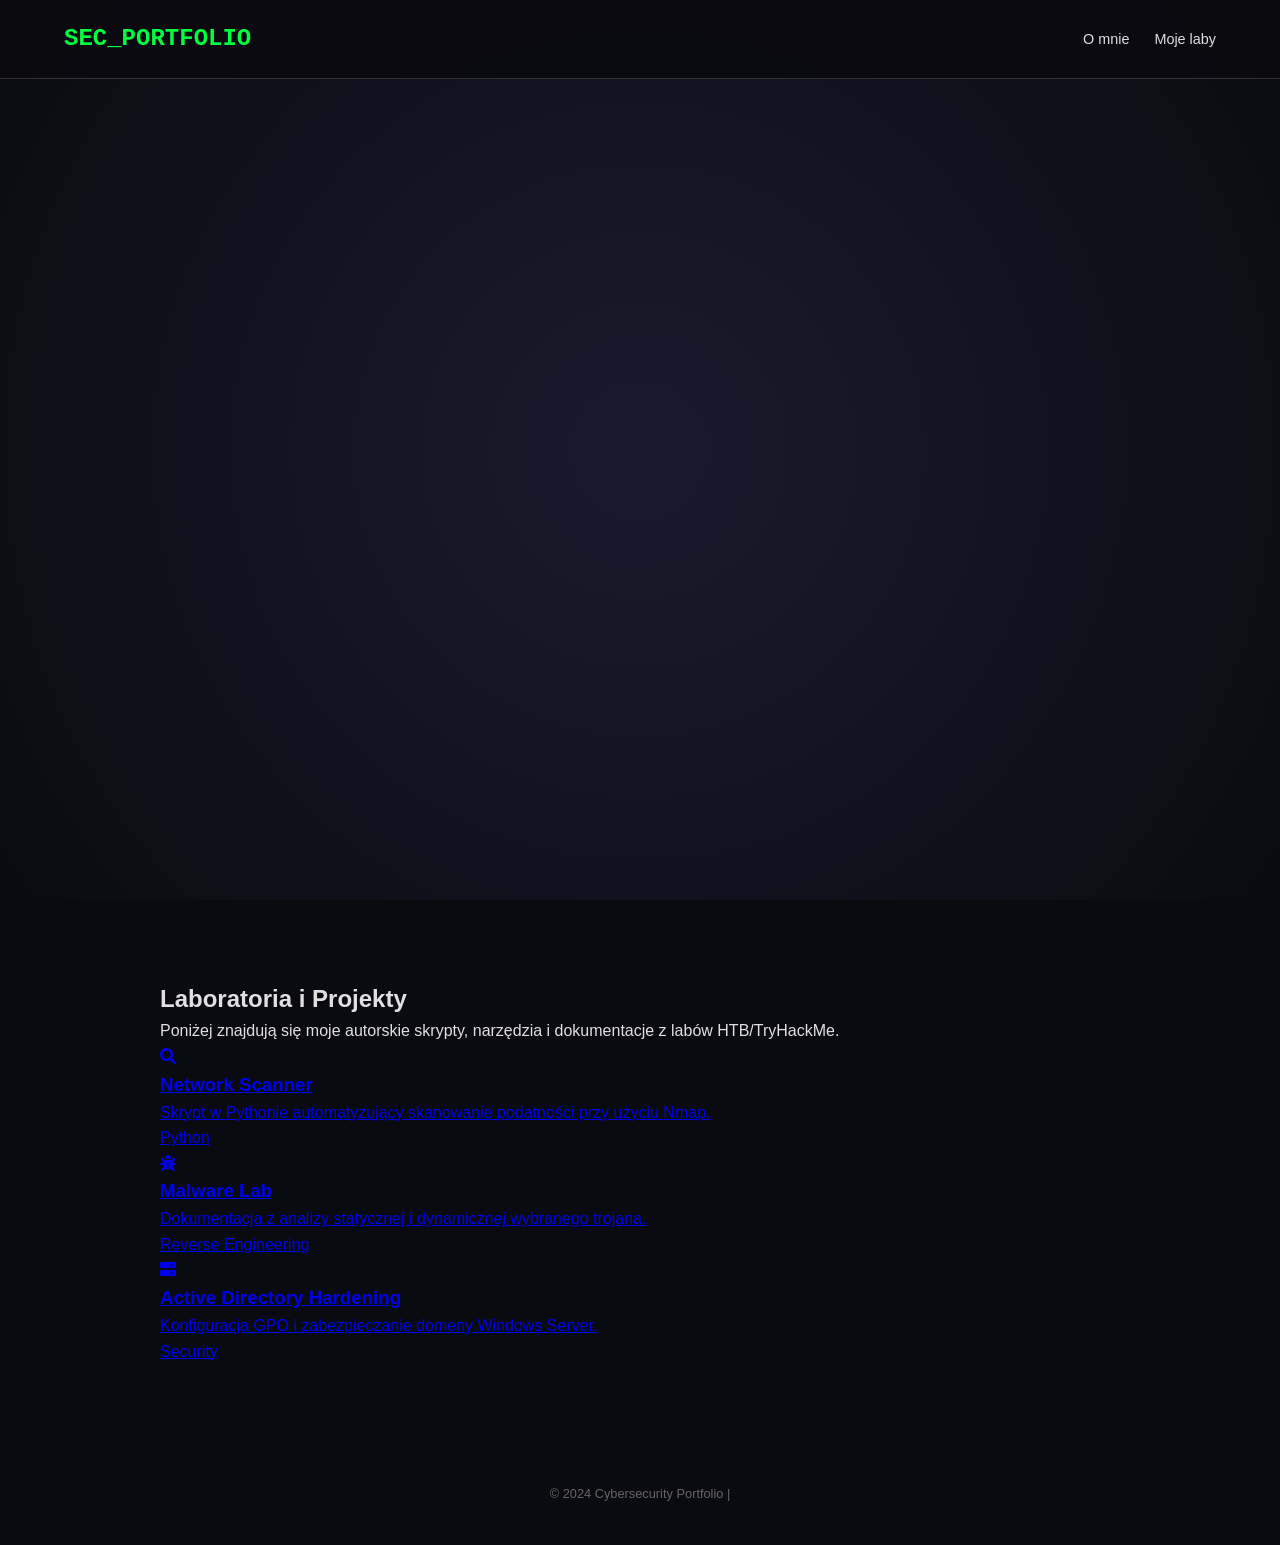
==== labs.html @ 0695f40d "Create labs.html" ====
<!DOCTYPE html>
<html lang="pl">
<head>
    <meta charset="UTF-8">
    <meta name="viewport" content="width=device-width, initial-scale=1.0">
    <title>Cyber Portfolio | Moje Laby</title>
    <link rel="stylesheet" href="style.css">
    <link rel="stylesheet" href="https://cdnjs.cloudflare.com/ajax/libs/font-awesome/6.0.0/css/all.min.css">
</head>
<body>

    <header>
        <nav class="navbar">
            <div class="logo">SEC<span>_PORTFOLIO</span></div>
            <ul class="nav-links">
                <li><a href="index.html">O mnie</a></li>
                <li><a href="labs.html" class="active">Moje laby</a></li>
            </ul>
        </nav>
    </header>

    <main class="container">
        <section id="labs">
            <h1 class="section-title">Laboratoria i Projekty</h1>
            <p class="description">Poniżej znajdują się moje autorskie skrypty, narzędzia i dokumentacje z labów HTB/TryHackMe.</p>

            <div class="labs-grid">
                <!-- Lab 1 -->
                <a href="https://github.com/twoj-user/lab-nmap" class="lab-card">
                    <div class="lab-icon"><i class="fas fa-search"></i></div>
                    <h3>Network Scanner</h3>
                    <p>Skrypt w Pythonie automatyzujący skanowanie podatności przy użyciu Nmap.</p>
                    <span class="tech-tag">Python</span>
                </a>

                <!-- Lab 2 -->
                <a href="https://github.com/twoj-user/malware-analysis" class="lab-card">
                    <div class="lab-icon"><i class="fas fa-bug"></i></div>
                    <h3>Malware Lab</h3>
                    <p>Dokumentacja z analizy statycznej i dynamicznej wybranego trojana.</p>
                    <span class="tech-tag">Reverse Engineering</span>
                </a>

                <!-- Lab 3 -->
                <a href="https://github.com/twoj-user/ad-hardening" class="lab-card">
                    <div class="lab-icon"><i class="fas fa-server"></i></div>
                    <h3>Active Directory Hardening</h3>
                    <p>Konfiguracja GPO i zabezpieczanie domeny Windows Server.</p>
                    <span class="tech-tag">Security</span>
                </a>
            </div>
        </section>
    </main>

    <footer>
        <p>&copy; 2024 Cybersecurity Portfolio | <span id="clock"></span></p>
    </footer>

    <script src="script.js"></script>
</body>
</html>
---- style.css ----
:root {
    --bg-color: #0a0b10;
    --bg-alt: #11141d;
    --accent-color: #00ff41; /* Klasyczna zieleń terminala */
    --text-color: #e0e0e0;
    --font-mono: 'Courier New', Courier, monospace;
}

* {
    margin: 0;
    padding: 0;
    box-sizing: border-box;
}

body {
    background-color: var(--bg-color);
    color: var(--text-color);
    font-family: 'Segoe UI', Tahoma, Geneva, Verdana, sans-serif;
    line-height: 1.6;
    scroll-behavior: smooth;
}

.container {
    max-width: 1000px;
    margin: 0 auto;
    padding: 80px 20px;
}

/* Nawigacja */
nav {
    display: flex;
    justify-content: space-between;
    align-items: center;
    padding: 20px 5%;
    background: rgba(10, 11, 16, 0.9);
    position: fixed;
    width: 100%;
    top: 0;
    z-index: 1000;
    border-bottom: 1px solid #333;
}

nav .logo {
    font-family: var(--font-mono);
    font-weight: bold;
    font-size: 1.5rem;
    color: var(--accent-color);
}

nav ul {
    display: flex;
    list-style: none;
}

nav ul li a {
    color: var(--text-color);
    text-decoration: none;
    margin-left: 25px;
    transition: 0.3s;
    font-size: 0.9rem;
}

nav ul li a:hover {
    color: var(--accent-color);
}

/* Hero Section */
header {
    height: 100vh;
    display: flex;
    align-items: center;
    justify-content: center;
    text-align: center;
    background: radial-gradient(circle, #1a1a2e 0%, #0a0b10 100%);
}

header h1 {
    font-family: var(--font-mono);
    font-size: 2.5rem;
    margin-bottom: 10px;
}

.status-bar {
    background: #1e1e1e;
    padding: 10px 20px;
    border-radius: 5px;
    display: inline-block;
    margin: 20px 0;
    border: 1px solid #333;
}

.dot {
    height: 10px;
    width: 10px;
    border-radius: 50%;
    display: inline-block;
    margin-right: 5px;
}

.red { background: #ff5f56; }
.yellow { background: #ffbd2e; }
.green { background: #27c93f; }

.status-text {
    font-family: var(--font-mono);
    font-size: 0.8rem;
    margin-left: 10px;
}

.btn {
    display: inline-block;
    padding: 12px 30px;
    border: 1px solid var(--accent-color);
    color: var(--accent-color);
    text-decoration: none;
    margin-top: 20px;
    transition: 0.3s;
}

.btn:hover {
    background: var(--accent-color);
    color: #000;
}

/* Sekcje */
h2 {
    font-family: var(--font-mono);
    color: var(--accent-color);
    margin-bottom: 30px;
}

.bg-alt {
    background-color: var(--bg-alt);
}

/* Umiejętności */
.skills-grid {
    display: grid;
    grid-template-columns: repeat(auto-fit, minmax(200px, 1fr));
    gap: 20px;
}

.skill-card {
    background: #1a1a2e;
    padding: 30px;
    border-radius: 8px;
    text-align: center;
    transition: transform 0.3s;
}

.skill-card:hover {
    transform: translateY(-10px);
    border: 1px solid var(--accent-color);
}

.skill-card i {
    font-size: 2.5rem;
    color: var(--accent-color);
    margin-bottom: 15px;
}

/* Projekty */
.projects-grid {
    display: grid;
    grid-template-columns: repeat(auto-fit, minmax(300px, 1fr));
    gap: 30px;
}

.project-item {
    border-left: 3px solid var(--accent-color);
    background: var(--bg-alt);
    padding: 20px;
}

.link {
    color: var(--accent-color);
    text-decoration: none;
    font-weight: bold;
    display: block;
    margin-top: 15px;
}

/* Kontakt */
.contact-links {
    display: flex;
    gap: 30px;
    justify-content: center;
    font-size: 1.2rem;
}

.contact-links a {
    color: var(--text-color);
    text-decoration: none;
    transition: 0.3s;
}

.contact-links a:hover {
    color: var(--accent-color);
}

footer {
    text-align: center;
    padding: 40px;
    font-size: 0.8rem;
    color: #666;
}

@media (max-width: 768px) {
    nav ul { display: none; } /* Uproszczenie dla mobile */
    header h1 { font-size: 1.8rem; }
}
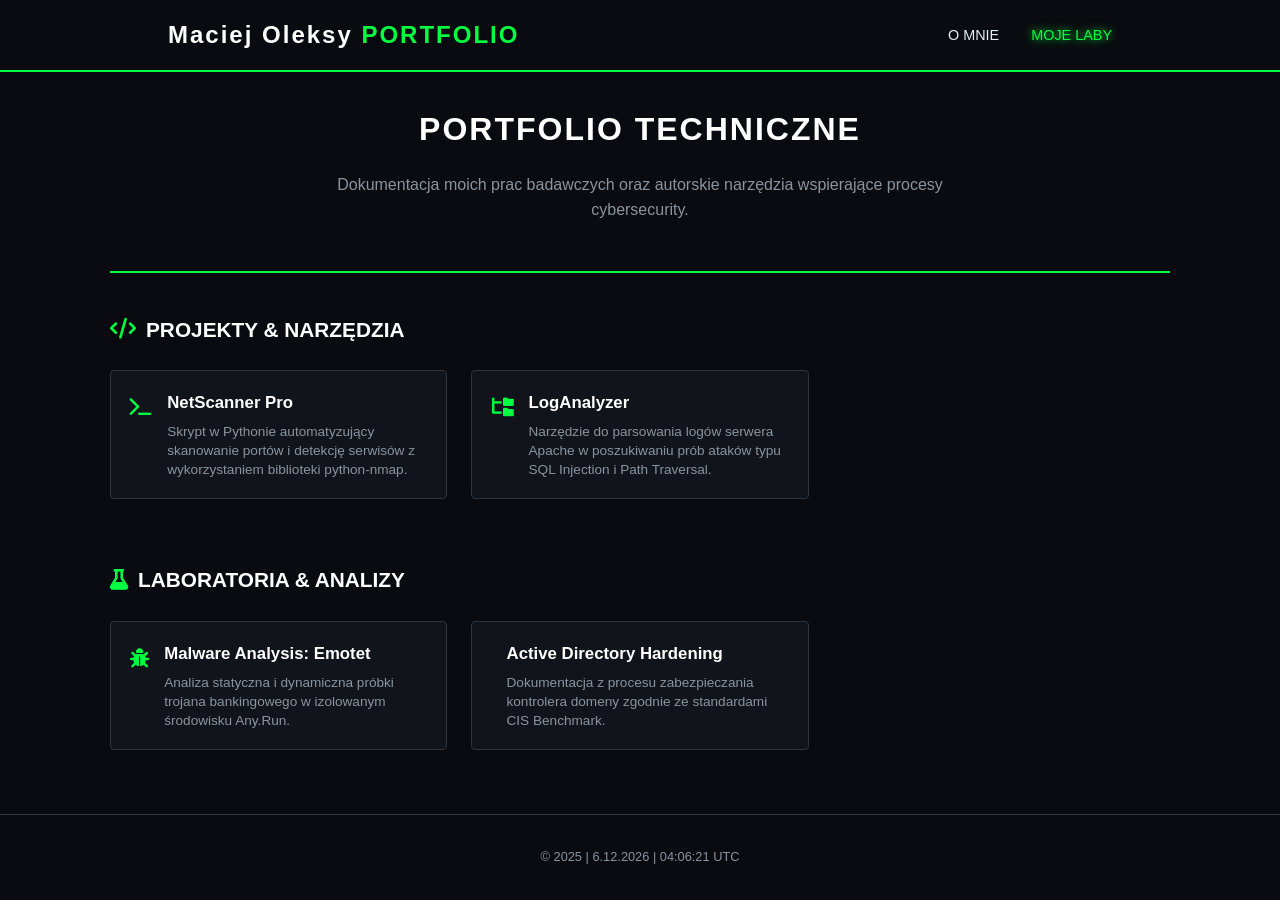
==== commit e5beb50f: "Add files via upload" ====
--- a/labs.html
+++ b/labs.html
@@ -1,61 +1,142 @@
-<!DOCTYPE html>
-<html lang="pl">
-<head>
-    <meta charset="UTF-8">
-    <meta name="viewport" content="width=device-width, initial-scale=1.0">
-    <title>Cyber Portfolio | Moje Laby</title>
-    <link rel="stylesheet" href="style.css">
-    <link rel="stylesheet" href="https://cdnjs.cloudflare.com/ajax/libs/font-awesome/6.0.0/css/all.min.css">
-</head>
-<body>
-
-    <header>
-        <nav class="navbar">
-            <div class="logo">SEC<span>_PORTFOLIO</span></div>
-            <ul class="nav-links">
-                <li><a href="index.html">O mnie</a></li>
-                <li><a href="labs.html" class="active">Moje laby</a></li>
-            </ul>
-        </nav>
-    </header>
-
-    <main class="container">
-        <section id="labs">
-            <h1 class="section-title">Laboratoria i Projekty</h1>
-            <p class="description">Poniżej znajdują się moje autorskie skrypty, narzędzia i dokumentacje z labów HTB/TryHackMe.</p>
-
-            <div class="labs-grid">
-                <!-- Lab 1 -->
-                <a href="https://github.com/twoj-user/lab-nmap" class="lab-card">
-                    <div class="lab-icon"><i class="fas fa-search"></i></div>
-                    <h3>Network Scanner</h3>
-                    <p>Skrypt w Pythonie automatyzujący skanowanie podatności przy użyciu Nmap.</p>
-                    <span class="tech-tag">Python</span>
-                </a>
-
-                <!-- Lab 2 -->
-                <a href="https://github.com/twoj-user/malware-analysis" class="lab-card">
-                    <div class="lab-icon"><i class="fas fa-bug"></i></div>
-                    <h3>Malware Lab</h3>
-                    <p>Dokumentacja z analizy statycznej i dynamicznej wybranego trojana.</p>
-                    <span class="tech-tag">Reverse Engineering</span>
-                </a>
-
-                <!-- Lab 3 -->
-                <a href="https://github.com/twoj-user/ad-hardening" class="lab-card">
-                    <div class="lab-icon"><i class="fas fa-server"></i></div>
-                    <h3>Active Directory Hardening</h3>
-                    <p>Konfiguracja GPO i zabezpieczanie domeny Windows Server.</p>
-                    <span class="tech-tag">Security</span>
-                </a>
-            </div>
-        </section>
-    </main>
-
-    <footer>
-        <p>&copy; 2024 Cybersecurity Portfolio | <span id="clock"></span></p>
-    </footer>
-
-    <script src="script.js"></script>
-</body>
-</html>
+<!DOCTYPE html>
+<html lang="pl">
+<head>
+    <meta charset="UTF-8">
+    <meta name="viewport" content="width=device-width, initial-scale=1.0">
+    <title>Cyber Portfolio | Laby</title>
+    <link rel="stylesheet" href="stajl.css">
+    <link rel="stylesheet" href="https://cdnjs.cloudflare.com/ajax/libs/font-awesome/6.0.0/css/all.min.css">
+</head>
+<body>
+    <header>
+        <nav class="navbar">
+            <div class="logo">Maciej Oleksy<span> PORTFOLIO</span></div>
+            <ul class="nav-links">
+                <li><a href="index.html">O mnie</a></li>
+                <li><a href="labs.html" class="active">Moje laby</a></li>
+            </ul>
+        </nav>
+    </header>
+<!---
+    <main class="container">
+        <section id="labs">
+            <h1 class="section-title">Laboratoria i Projekty</h1>
+             <div class="bio-card">
+                <p>Tutaj znajdziesz moje laboratoria – projekty, które realizowałem, aby rozwijać swoje umiejętności w cyberbezpieczeństwie. Każdy lab pokazuje zarówno ofensywne, jak i defensywne podejście do bezpieczeństwa.</p>
+            </div>
+            <br>
+            <div class="labs-grid">
+
+                <a href="https://github.com/christwaffen" target="_blank" class="lab-card">
+                    <div class="lab-icon"><i class="fas fa-terminal"></i></div>
+                    <h3>OWASP Top 10 2025</h3>
+                    <p>Testowanie i omówienie najpopularniejszych podatności z roku 2025</p>
+                </a>
+
+                <a href="https://github.com/christwaffen" target="_blank" class="lab-card">
+                    <div class="lab-icon"><i class="fas fa-bug"></i></div>
+                    <h3>Malware Analysis</h3>
+                    <p>Dokumentacja z analizy trojana Emotet.</p>
+                </a>
+
+                <a href="https://github.com/christwaffen" target="_blank" class="lab-card">
+                    <div class="lab-icon"><i class="fas fa-terminal"></i></div>
+                    <h3>Network Scanner</h3>
+                    <p>Automatyzacja Nmapa w Pythonie.</p>
+                </a>
+
+                <a href="https://github.com/christwaffen" target="_blank" class="lab-card">
+                    <div class="lab-icon"><i class="fas fa-bug"></i></div>
+                    <h3>Malware Analysis</h3>
+                    <p>Dokumentacja z analizy trojana Emotet.</p>
+                </a>
+
+                 <a href="https://github.com/christwaffen" target="_blank" class="lab-card">
+                    <div class="lab-icon"><i class="fas fa-terminal"></i></div>
+                    <h3>Network Scanner</h3>
+                    <p>Automatyzacja Nmapa w Pythonie.</p>
+                </a>
+
+                <a href="https://github.com/christwaffen" target="_blank" class="lab-card">
+                    <div class="lab-icon"><i class="fas fa-bug"></i></div>
+                    <h3>Malware Analysis</h3>
+                    <p>Dokumentacja z analizy trojana Emotet.</p>
+                </a>
+
+                <a href="https://github.com/christwaffen" target="_blank" class="lab-card">
+                    <div class="lab-icon"><i class="fas fa-terminal"></i></div>
+                    <h3>Network Scanner</h3>
+                    <p>Automatyzacja Nmapa w Pythonie.</p>
+                </a>
+
+                <a href="https://github.com/christwaffen" target="_blank" class="lab-card">
+                    <div class="lab-icon"><i class="fas fa-bug"></i></div>
+                    <h3>Malware Analysis</h3>
+                    <p>Dokumentacja z analizy trojana Emotet.</p>
+                </a>
+
+            </div>
+        </section>
+    </main>
+-->
+
+<main class="container">
+    <!-- Nagłówek strony -->
+    <header class="labs-page-header">
+        <h1 class="section-title-centered">Portfolio Techniczne</h1>
+        <p class="page-description">
+            Dokumentacja moich prac badawczych oraz autorskie narzędzia wspierające procesy cybersecurity.
+        </p>
+    </header>
+
+    <!-- SEKCJA: PROJEKTY (NARZĘDZIA) -->
+    <section class="labs-section">
+        <h2 class="sub-section-title"><i class="fas fa-code"></i> Projekty & Narzędzia</h2>
+        <div class="labs-grid">
+            <!-- Projekt 1 -->
+            <a href="https://github.com/christwaffen" target="_blank" class="lab-card">
+                <div class="lab-icon"><i class="fas fa-terminal"></i></div>
+                <div class="lab-content">
+                    <h3>NetScanner Pro</h3>
+                    <p>Skrypt w Pythonie automatyzujący skanowanie portów i detekcję serwisów z wykorzystaniem biblioteki python-nmap.</p>
+                </div>
+            </a>
+            <!-- Projekt 2 -->
+            <a href="https://github.com/christwaffen" target="_blank" class="lab-card">
+                <div class="lab-icon"><i class="fas fa-folder-tree"></i></div>
+                <div class="lab-content">
+                    <h3>LogAnalyzer</h3>
+                    <p>Narzędzie do parsowania logów serwera Apache w poszukiwaniu prób ataków typu SQL Injection i Path Traversal.</p>
+                </div>
+            </a>
+        </div>
+    </section>
+
+    <!-- SEKCJA: LABORATORIA (ANALIZY) -->
+    <section class="labs-section">
+        <h2 class="sub-section-title"><i class="fas fa-flask"></i> Laboratoria & Analizy</h2>
+        <div class="labs-grid">
+            <!-- Lab 1 -->
+            <a href="https://github.com/christwaffen" target="_blank" class="lab-card">
+                <div class="lab-icon"><i class="fas fa-bug"></i></div>
+                <div class="lab-content">
+                    <h3>Malware Analysis: Emotet</h3>
+                    <p>Analiza statyczna i dynamiczna próbki trojana bankingowego w izolowanym środowisku Any.Run.</p>
+                </div>
+            </a>
+            <!-- Lab 2 -->
+            <a href="https://github.com/christwaffen" target="_blank" class="lab-card">
+                <div class="lab-icon"><i class="fas fa-shield-halved"></i></div>
+                <div class="lab-content">
+                    <h3>Active Directory Hardening</h3>
+                    <p>Dokumentacja z procesu zabezpieczania kontrolera domeny zgodnie ze standardami CIS Benchmark.</p>
+                </div>
+            </a>
+        </div>
+    </section>
+</main>
+
+    <footer><p>&copy; 2025 | <span id="clock"></span></p></footer>
+    <script src="script.js"></script>
+</body>
+</html>
--- a/stajl.css
+++ b/stajl.css
@@ -0,0 +1,73 @@
+:root {
+    --bg-color: #0a0b10;
+    --card-bg: #11141b;
+    --accent-color: #00ff41; /* Cyber zielony */
+    --text-color: #e6edf3;
+    --text-dim: #8b949e; /* Szary do opisów */
+    --border-color: #30363d;
+}
+
+* { margin: 0; padding: 0; box-sizing: border-box; font-family: 'Segoe UI', Tahoma, Geneva, Verdana, sans-serif; }
+body { background-color: var(--bg-color); color: var(--text-color); line-height: 1.6; overflow-x: hidden; }
+
+/* --- NAWIGACJA --- */
+header { background: rgba(10, 11, 16, 0.95); border-bottom: 2px solid var(--accent-color); position: sticky; top: 0; z-index: 1000; }
+.navbar { display: flex; justify-content: space-between; align-items: center; padding: 1rem 10%; max-width: 1200px; margin: 0 auto; }
+.logo { font-size: 1.5rem; font-weight: bold; letter-spacing: 2px; color: #fff; }
+.logo span { color: var(--accent-color); }
+.nav-links { display: flex; list-style: none; }
+.nav-links li { margin-left: 2rem; }
+.nav-links a { text-decoration: none; color: var(--text-color); text-transform: uppercase; font-size: 0.9rem; transition: 0.3s; }
+.nav-links a:hover, .nav-links a.active { color: var(--accent-color); text-shadow: 0 0 8px var(--accent-color); }
+
+.container { max-width: 1100px; margin: 2rem auto; padding: 0 20px; }
+
+/* --- NAGŁÓWKI SEKCJI --- */
+.section-title { border-left: 4px solid var(--accent-color); padding-left: 15px; margin: 3rem 0 1.5rem 0; text-transform: uppercase; color: #fff; }
+.section-title-centered { text-align: center; font-size: 2rem; text-transform: uppercase; letter-spacing: 2px; margin-bottom: 1rem; display: block; color: #fff; }
+.sub-section-title { color: #fff; font-size: 1.3rem; margin: 2.5rem 0 1.5rem 0; display: flex; align-items: center; gap: 10px; text-transform: uppercase; }
+.sub-section-title i { color: var(--accent-color); }
+
+/* --- BIO / INTRO --- */
+.hero-section { text-align: center; padding: 2rem 0; }
+.glitch { font-size: 3rem; color: var(--accent-color); margin-bottom: 0.5rem; }
+.subtitle { color: var(--text-dim); font-size: 1.1rem; margin-bottom: 1.5rem; }
+.bio-card { background: var(--card-bg); border: 1px solid var(--border-color); padding: 1.5rem; border-radius: 4px; max-width: 800px; margin: 0 auto; text-align: center; }
+.page-description { text-align: center; max-width: 700px; margin: 0 auto 3rem auto; color: var(--text-dim); }
+
+/* --- SKILLS ARSENAL (Naprawione odstępy) --- */
+.skills-grid { display: grid; grid-template-columns: repeat(auto-fit, minmax(320px, 1fr)); gap: 15px; }
+.skill-category { background: var(--card-bg); border: 1px solid var(--border-color); padding: 15px; border-radius: 4px; }
+.category-header { display: flex; align-items: flex-start; gap: 10px; margin-bottom: 10px; border-bottom: 1px solid var(--border-color); padding-bottom: 8px; }
+.category-header i { color: var(--accent-color); margin-top: 4px; }
+.category-header h5 { margin: 0; font-size: 0.95rem; line-height: 1.3; color: #fff; font-weight: 600; }
+.skill-tags { display: flex; flex-wrap: wrap; gap: 6px; }
+.skill-tags span { background: rgba(255, 255, 255, 0.05); border: 1px solid var(--border-color); padding: 2px 10px; font-size: 0.75rem; border-radius: 4px; color: #cbd5e1; }
+
+/* --- LABS & PROJECTS GRID --- */
+.labs-section { margin-bottom: 4rem; }
+.labs-grid { display: grid; grid-template-columns: repeat(auto-fill, minmax(300px, 1fr)); gap: 1.5rem; }
+.lab-card { 
+    background: var(--card-bg); padding: 1.2rem; border-radius: 4px; text-decoration: none; 
+    border: 1px solid var(--border-color); display: flex; align-items: flex-start; gap: 15px; transition: 0.3s; 
+}
+.lab-card:hover { border-color: var(--accent-color); background: #161b22; transform: translateY(-3px); }
+.lab-icon { font-size: 1.2rem; color: var(--accent-color); margin-top: 3px; }
+.lab-card h3 { font-size: 1.05rem; color: #fff; margin-bottom: 5px; }
+.lab-card p { font-size: 0.85rem; color: var(--text-dim); margin: 0; line-height: 1.4; }
+
+/* --- EVENTS --- */
+.events-grid { display: grid; grid-template-columns: repeat(auto-fit, minmax(280px, 1fr)); gap: 20px; }
+.event-card { background: var(--card-bg); border: 1px solid var(--border-color); padding: 1.5rem; border-top: 3px solid var(--border-color); transition: 0.3s; }
+.event-card.highlight { border-top-color: var(--accent-color); }
+.event-card h3 { color: #fff; margin-bottom: 0.5rem; font-size: 1.1rem; }
+.event-info { font-size: 0.8rem; color: var(--accent-color); margin-bottom: 0.5rem; font-family: monospace; }
+.event-desc { font-size: 0.9rem; color: var(--text-dim); }
+
+/* --- KONTAKT --- */
+.contact-grid { display: flex; gap: 15px; justify-content: center; flex-wrap: wrap; margin-top: 2rem; }
+.contact-card { background: var(--card-bg); padding: 0.8rem 1.5rem; border-radius: 4px; text-decoration: none; color: #fff; border: 1px solid var(--border-color); transition: 0.3s; }
+.contact-card:hover { border-color: var(--accent-color); color: var(--accent-color); }
+
+/* --- FOOTER --- */
+footer { text-align: center; padding: 2rem; margin-top: 4rem; border-top: 1px solid var(--border-color); color: var(--text-dim); font-size: 0.8rem; }
